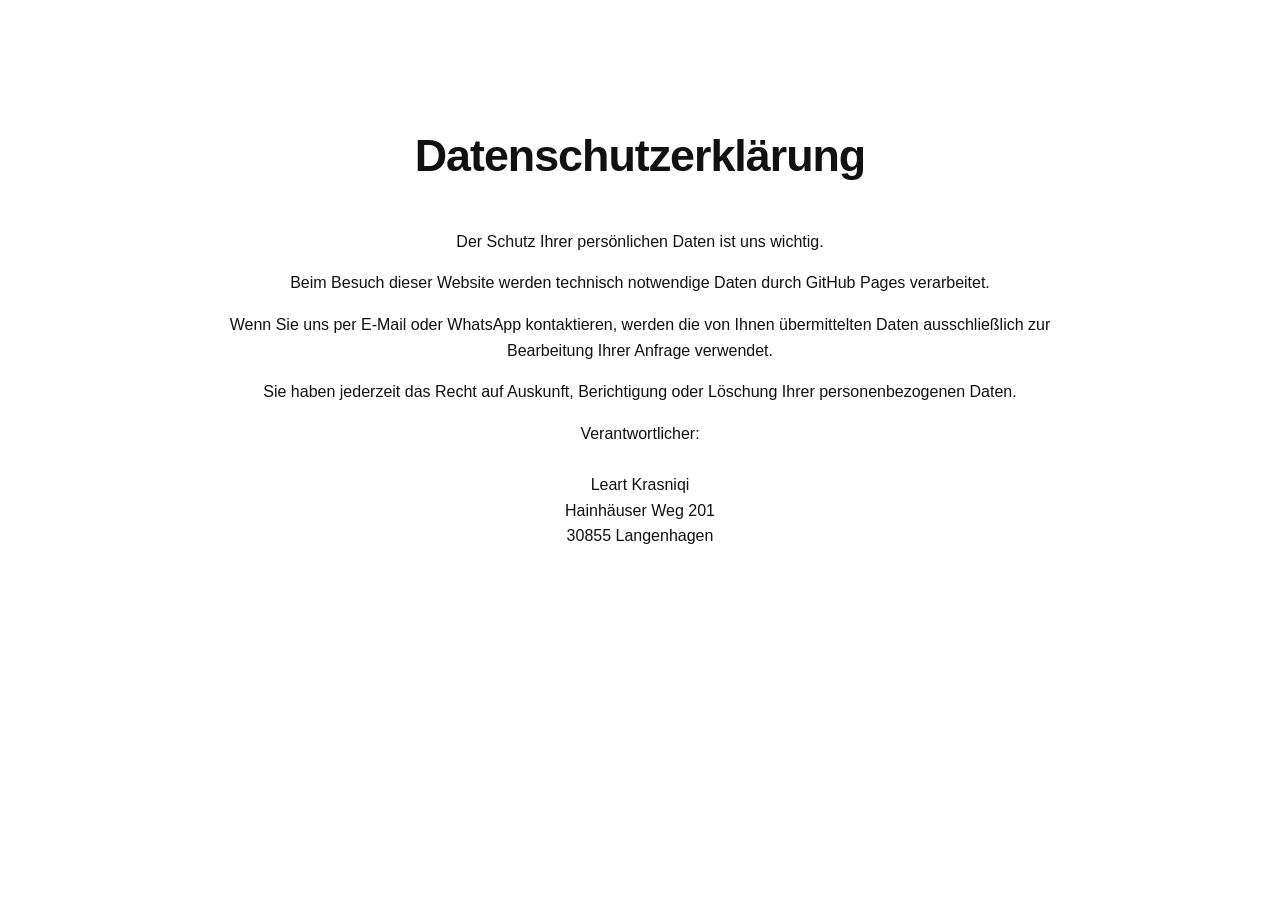
==== datenschutz.html @ 4e4ebe63 "Create datenschutz.html" ====
<!DOCTYPE html>
<html lang="de">
<head>
<meta charset="UTF-8">
<meta name="viewport" content="width=device-width, initial-scale=1.0">
<title>Datenschutz - KRAS Dienstleistungen</title>
<link rel="stylesheet" href="style.css">
</head>
<body>

<section class="contact-section">

<h1>Datenschutzerklärung</h1>

<p>
Der Schutz Ihrer persönlichen Daten ist uns wichtig.
</p>

<p>
Beim Besuch dieser Website werden technisch notwendige Daten durch GitHub Pages verarbeitet.
</p>

<p>
Wenn Sie uns per E-Mail oder WhatsApp kontaktieren, werden die von Ihnen übermittelten Daten ausschließlich zur Bearbeitung Ihrer Anfrage verwendet.
</p>

<p>
Sie haben jederzeit das Recht auf Auskunft, Berichtigung oder Löschung Ihrer personenbezogenen Daten.
</p>

<p>
Verantwortlicher:
<br><br>
Leart Krasniqi<br>
Hainhäuser Weg 201<br>
30855 Langenhagen
</p>

</section>

</body>
</html>
---- style.css ----
Das *{
    margin:0;
    padding:0;
    box-sizing:border-box;
}

html{
    scroll-behavior:smooth;
}

body{
    font-family:-apple-system,BlinkMacSystemFont,"SF Pro Display","Helvetica Neue",sans-serif;
    background:#ffffff;
    color:#111111;
    line-height:1.6;
}

.hero{
    min-height:100vh;
    display:flex;
    flex-direction:column;
    justify-content:center;
    align-items:center;
    text-align:center;
    padding:40px;
}
.logo{
    width:650px;
    max-width:90%;
    margin-bottom:10px;

    opacity:0;

    animation:logoIntro 2.2s ease forwards;

    will-change:transform, opacity;
}

@keyframes logoIntro{
    from{
        opacity:0;
    }

    to{
        opacity:1;
    }
}
h1{
    font-size:clamp(2.2rem,3.5vw,3.8rem);
    letter-spacing:-1px;
}
.subtitle{
    opacity:0;
    animation:fadeUp 1s ease forwards;
    animation-delay:1.4s;

}

.intro{
    opacity:0;
    animation:fadeUp 1s ease forwards;
    animation-delay:1.4s;
}

.cta-button{
    opacity:0;
    animation:fadeUp 1s ease forwards;
    animation-delay:2.0s;
}
.leistungen,
.kontakt{
    max-width:900px;
    margin:120px auto;
    padding:0 40px;
    text-align:center;
}

h2{
    font-size:3rem;
    font-weight:600;
    margin-bottom:60px;
}

ul{
    list-style:none;
}

li{
    padding:35px 0;
    border-bottom:1px solid #ececec;
    font-size:1.4rem;
    transition:.3s;
}

li:hover{
    padding-left:20px;
}

.kontakt p{
    font-size:1.3rem;
}

@media(max-width:768px){

    .logo{
        width:430px;
        max-width:100%;
    }

    h1{
        font-size:3rem;
    }

    h2{
        font-size:2rem;
    }

    .intro{
        font-size:1.1rem;
    }

    li{
        font-size:1.1rem;
    }
    .subtitle{
    font-size:1.15rem;
    }
    .cta-button{
    padding:14px 28px;
    font-size:1rem;
    }
}
nav{
    position:fixed;
    top:0;
    left:0;
    width:100%;
    display:flex;
    justify-content:space-between;
    align-items:center;
    padding:25px 60px;
    background:rgba(255,255,255,.95);
    backdrop-filter:blur(10px);
    z-index:1000;
}

nav a{
    text-decoration:none;
    color:#111;
}

.nav-links{
    display:flex;
    gap:40px;
}
.cta-button{
    display:inline-block;
    margin-top:50px;
    background:#111;
    color:#fff;
    padding:16px 32px;
    border-radius:999px;
    text-decoration:none;
    font-weight:500;
}

.cta-button:hover{
    opacity:0.9;
}

@media(max-width:768px){

    nav{
        padding:20px;
    }

    .nav-links{
        gap:20px;
    }
}
.services{
    max-width:1000px;
    margin:30px auto;
    padding:0 40px;
}

.services h2{
    font-size:2.5rem;
    font-weight:600;
    margin-bottom:10px;
    text-align:center;
}

.service{
    padding:10px 0;
    border-bottom:1px solid #e5e5e5;
}

.service h3{
    font-size:1.5rem;
    font-weight:600;
    margin-bottom:8px;
}

.service p{
    color:#666;
    font-size:1.1rem;
}
.why{
    max-width:1000px;
    margin:80px auto;
    padding:0 40px;
    text-align:center;
}

.why h2{
    font-size:2.5rem;
    margin-bottom:60px;
}

.why-grid{
    display:grid;
    grid-template-columns:repeat(2,1fr);
    gap:25px;
}

.why-item{
    padding:30px;
    border:1px solid #e5e5e5;
    border-radius:20px;
    font-size:1.2rem;
    font-weight:500;
}

@media(max-width:768px){

    .why-grid{
        grid-template-columns:1fr;
    }

}
.whatsapp-button{
    display:inline-block;
    margin-top:10px;
    padding:14px 30px;
    border:1px solid #111;
    border-radius:999px;
    text-decoration:none;
    color:#111;
    font-weight:600;
}

.whatsapp-button:hover{
    background:#111;
    color:#fff;
}
.contact-mail{
    display:block;
    margin:30px 0;
    font-size:1.3rem;
    font-weight:600;
    color:#111;
    text-decoration:none;
}
.contact-section{
    max-width:900px;
    margin:120px auto;
    padding:0 40px;
    text-align:center;
}

.contact-text{
    font-size:1.2rem;
    color:#666;
    margin-bottom:30px;
}

.contact-location{
    margin-top:25px;
    color:#777;
}
@keyframes fadeUp{
    from{
        opacity:0;
        transform:translateY(30px);
    }

    to{
        opacity:1;
        transform:translateY(0);
    }
}
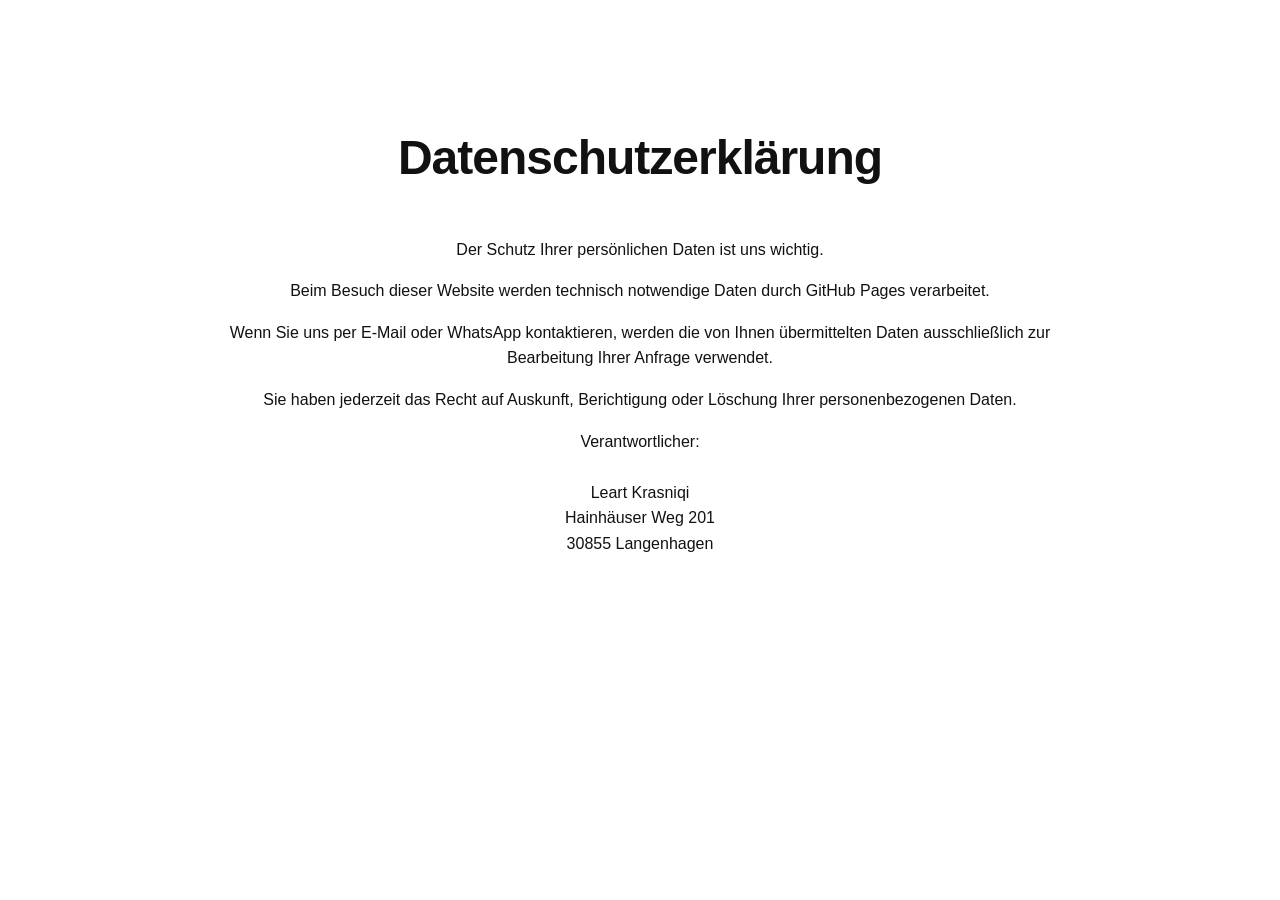
==== commit 76147f2f: "Update datenschutz.html" ====
--- a/datenschutz.html
+++ b/datenschutz.html
@@ -9,8 +9,8 @@
 <body>
 
 <section class="contact-section">
-
-<h1>Datenschutzerklärung</h1>
+  
+<h1 class="legal-title">Datenschutzerklärung</h1>
 
 <p>
 Der Schutz Ihrer persönlichen Daten ist uns wichtig.
--- a/style.css
+++ b/style.css
@@ -103,10 +103,17 @@
 @media(max-width:768px){
 
     .logo{
-        width:430px;
-        max-width:100%;
-    }
-
+        width:280px;
+        max-width:85%;
+        margin-botton:30px;
+    }
+    
+   .hero{
+        min-height:auto;
+        padding:120px 20px 80px;
+    }
+
+}
     h1{
         font-size:3rem;
     }
@@ -116,14 +123,17 @@
     }
 
     .intro{
-        font-size:1.1rem;
+     font-size:0.95rem;
+    line-height:1.6;
+    max-width:300px;
     }
 
     li{
         font-size:1.1rem;
     }
     .subtitle{
-    font-size:1.15rem;
+    font-size:0.95rem;
+    font-weight:500;    
     }
     .cta-button{
     padding:14px 28px;
@@ -239,20 +249,22 @@
     }
 
 }
-.whatsapp-button{
-    display:inline-block;
-    margin-top:10px;
-    padding:14px 30px;
-    border:1px solid #111;
-    border-radius:999px;
-    text-decoration:none;
-    color:#111;
-    font-weight:600;
-}
-
-.whatsapp-button:hover{
-    background:#111;
-    color:#fff;
+.whatsapp-button {
+    display: inline-block;
+    margin-top: 20px;
+    margin-bottom: 60px;
+    padding: 14px 28px;
+    background-color: #25D366;
+    color: #ffffff;
+    text-decoration: none;
+    border-radius: 8px;
+    font-weight: 600;
+    transition: all 0.2s ease;
+}
+
+.whatsapp-button:hover {
+    background-color: #1EBE57;
+    transform: translateY(-2px);
 }
 .contact-mail{
     display:block;
@@ -290,3 +302,27 @@
         transform:translateY(0);
     }
 }
+.footer{
+    text-align:center;
+    padding:40px 20px;
+    border-top:1px solid #e5e5e5;
+    margin-top:100px;
+}
+
+.footer a{
+    color:#666;
+    text-decoration:none;
+    margin:0 10px;
+}
+
+.footer a:hover{
+    color:#111;
+}
+#kontakt{
+    scroll-margin-top: 50px;
+}
+.legal-content{
+    text-align:left;
+    max-width:700px;
+    margin:auto;
+}
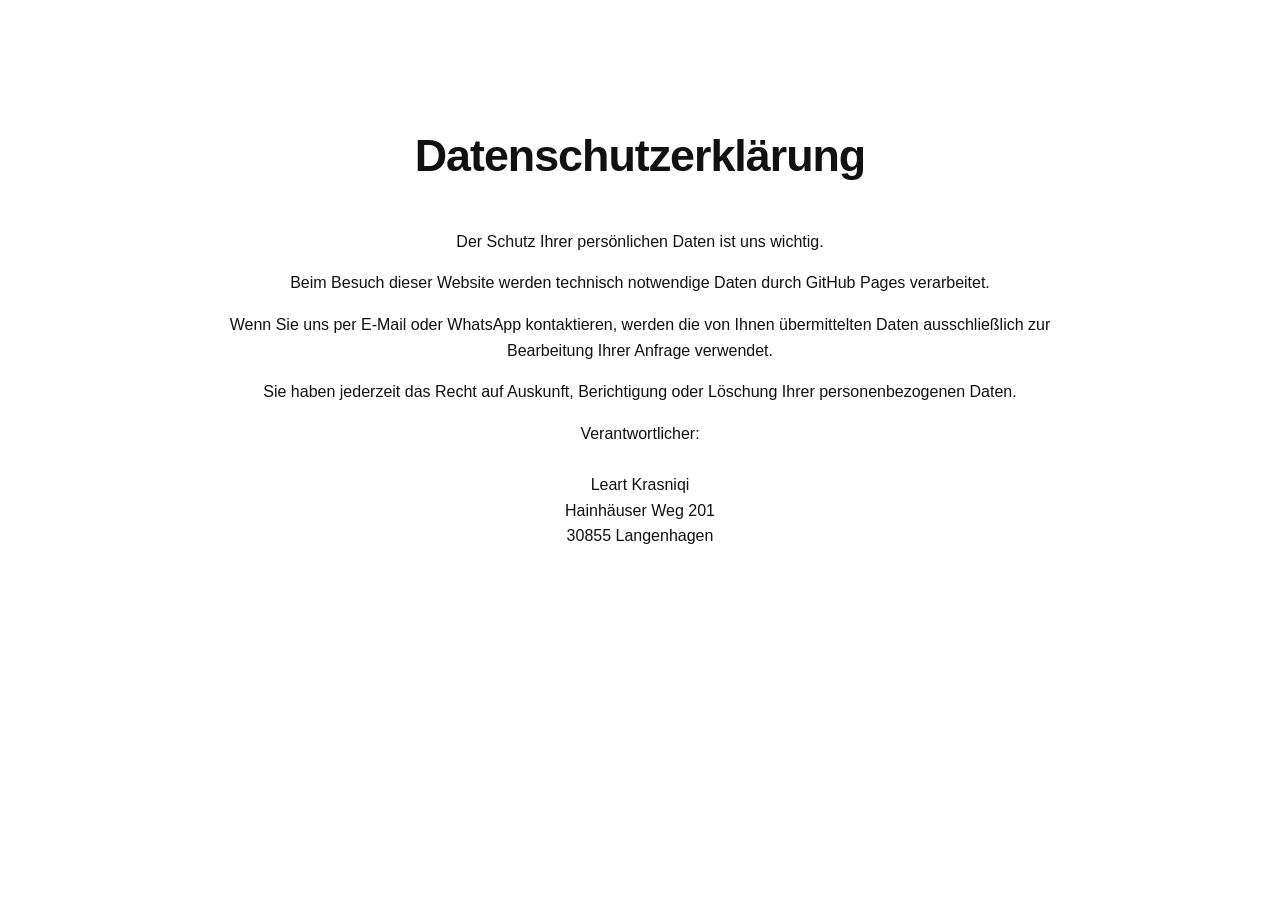
==== commit b84edcaa: "Update datenschutz.html" ====
--- a/datenschutz.html
+++ b/datenschutz.html
@@ -1,6 +1,15 @@
 <!DOCTYPE html>
 <html lang="de">
 <head>
+  <!-- Google tag (gtag.js) -->
+<script async src="https://www.googletagmanager.com/gtag/js?id=G-FJYT5D300S"></script>
+<script>
+  window.dataLayer = window.dataLayer || [];
+  function gtag(){dataLayer.push(arguments);}
+  gtag('js', new Date());
+
+  gtag('config', 'G-FJYT5D300S');
+</script>
 <meta charset="UTF-8">
 <meta name="viewport" content="width=device-width, initial-scale=1.0">
 <title>Datenschutz - KRAS Dienstleistungen</title>
--- a/style.css
+++ b/style.css
@@ -16,7 +16,7 @@
 }
 
 .hero{
-    min-height:100vh;
+    min-height:90vh;
     display:flex;
     flex-direction:column;
     justify-content:center;
@@ -25,7 +25,7 @@
     padding:40px;
 }
 .logo{
-    width:650px;
+    width:600px;
     max-width:90%;
     margin-bottom:10px;
 
@@ -105,17 +105,17 @@
     .logo{
         width:280px;
         max-width:85%;
-        margin-botton:30px;
+        margin-bottom:30px;
     }
     
    .hero{
         min-height:auto;
         padding:120px 20px 80px;
     }
-
-}
-    h1{
-        font-size:3rem;
+     h1{
+        font-size:2.4rem;
+        line-height:1.1;
+        word-break:break-word;
     }
 
     h2{
@@ -192,6 +192,7 @@
     max-width:1000px;
     margin:30px auto;
     padding:0 40px;
+    margin-top:120px;
 }
 
 .services h2{
@@ -326,3 +327,50 @@
     max-width:700px;
     margin:auto;
 }
+.gallery{
+    max-width:1000px;
+    margin:180px auto;
+    padding:0 40px;
+    text-align:center;
+}
+
+.gallery h2{
+    margin-bottom:35px;
+}
+
+.gallery-grid{
+    display:flex;
+    flex-direction:column;
+    gap:50px;
+}
+
+.gallery-grid img{
+    width:100%;
+    height:600px;
+    object-fit:cover;
+    border-radius:30px;
+    transition:transform .4s ease;
+}
+
+.gallery-grid img:hover{
+    transform:scale(1.02);
+}
+
+@media(max-width:768px){
+
+    .gallery{
+        margin:120px auto;
+        padding:0 20px;
+    }
+
+    .gallery-grid img{
+        height:280px;
+        border-radius:20px;
+    }
+   
+.gallery-subtitle{
+    color:#666;
+    font-size:1.1rem;
+    margin-bottom:40px;
+}
+
